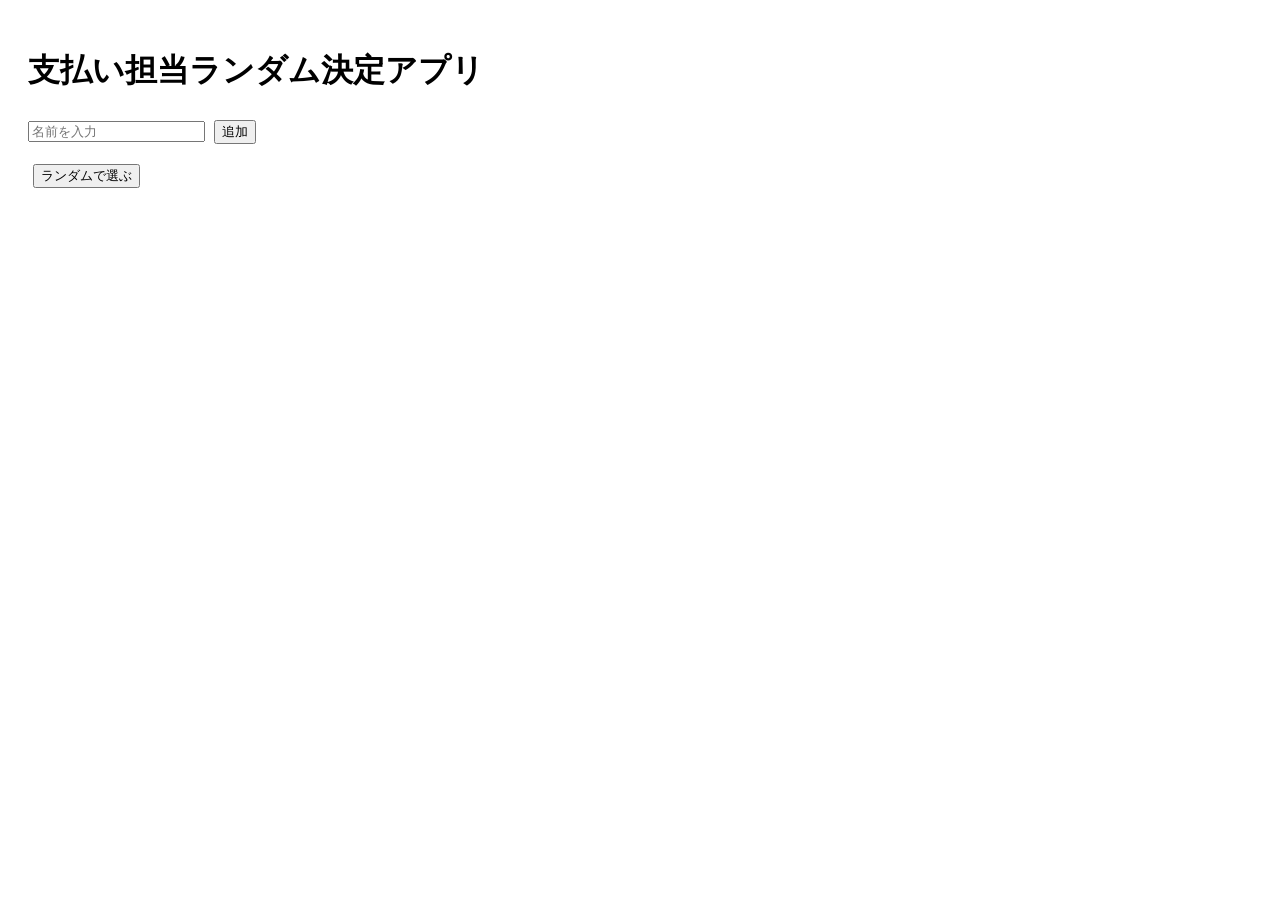
==== index.html @ 909d88af "ファイル名の変更" ====
<!DOCTYPE html>
<html lang="ja">
<head>
  <meta charset="UTF-8">
  <title>支払い担当ランダム決定</title>
  <style>
    body { font-family: sans-serif; padding: 20px; }
    #names { margin-top: 10px; }
    .name { margin: 2px 0; }
    button { margin: 5px; }
    #result { margin-top: 20px; font-weight: bold; font-size: 1.2em; }
  </style>
</head>
<body>
  <h1>支払い担当ランダム決定アプリ</h1>
  
  <input type="text" id="nameInput" placeholder="名前を入力">
  <button onclick="addName()">追加</button>
  
  <div id="names"></div>
  
  <button onclick="pickRandom()">ランダムで選ぶ</button>
  
  <div id="result"></div>
  
  <script>
    const names = [];

    function addName() {
      const input = document.getElementById("nameInput");
      const name = input.value.trim();
      if (name) {
        names.push(name);
        updateNames();
        input.value = "";
      }
    }

    function updateNames() {
      const listDiv = document.getElementById("names");
      listDiv.innerHTML = "";
      names.forEach(n => {
        const div = document.createElement("div");
        div.className = "name";
        div.textContent = n;
        listDiv.appendChild(div);
      });
    }

    function pickRandom() {
      if (names.length === 0) {
        document.getElementById("result").textContent = "名前がありません！";
        return;
      }
      const randomName = names[Math.floor(Math.random() * names.length)];
      document.getElementById("result").textContent = `選ばれたのは: ${randomName}`;
    }
  </script>
</body>
</html>
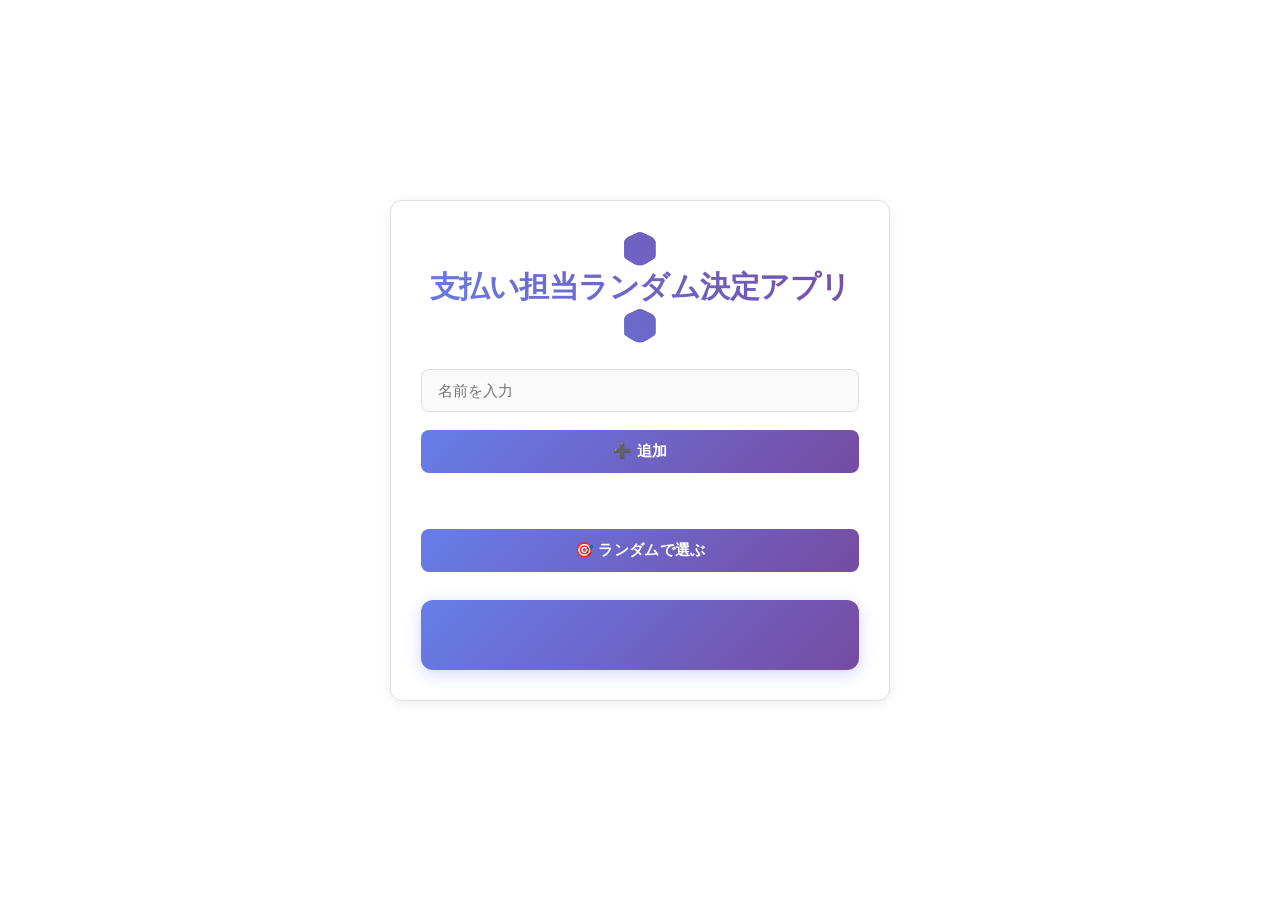
==== commit 59e357f0: "デザイン修正とレスポンシブ対応" ====
--- a/index.html
+++ b/index.html
@@ -2,26 +2,23 @@
 <html lang="ja">
 <head>
   <meta charset="UTF-8">
+  <meta name="viewport" content="width=device-width, initial-scale=1.0">
   <title>支払い担当ランダム決定</title>
-  <style>
-    body { font-family: sans-serif; padding: 20px; }
-    #names { margin-top: 10px; }
-    .name { margin: 2px 0; }
-    button { margin: 5px; }
-    #result { margin-top: 20px; font-weight: bold; font-size: 1.2em; }
-  </style>
+  <link rel="stylesheet" href="style.css">
 </head>
 <body>
-  <h1>支払い担当ランダム決定アプリ</h1>
-  
-  <input type="text" id="nameInput" placeholder="名前を入力">
-  <button onclick="addName()">追加</button>
-  
-  <div id="names"></div>
-  
-  <button onclick="pickRandom()">ランダムで選ぶ</button>
-  
-  <div id="result"></div>
+  <div class="container">
+    <h1>🎲 支払い担当ランダム決定アプリ 🎲</h1>
+    
+    <input type="text" id="nameInput" placeholder="名前を入力">
+    <button onclick="addName()">➕ 追加</button>
+    
+    <div id="names"></div>
+    
+    <button onclick="pickRandom()">🎯 ランダムで選ぶ</button>
+    
+    <div id="result"></div>
+  </div>
   
   <script>
     const names = [];
--- a/style.css
+++ b/style.css
@@ -0,0 +1,110 @@
+* { margin: 0; padding: 0; box-sizing: border-box; }
+body {
+  font-family: -apple-system, BlinkMacSystemFont, 'Segoe UI', Roboto, Helvetica, Arial, sans-serif;
+  min-height: 100vh;
+  background: #ffffff;
+  display: flex;
+  justify-content: center;
+  align-items: center;
+  padding: 10px;
+}
+.container {
+  background: #ffffff;
+  padding: 30px;
+  border-radius: 12px;
+  border: 1px solid #e0e0e0;
+  box-shadow: 0 2px 12px rgba(0, 0, 0, 0.08);
+  max-width: 500px;
+  width: 100%;
+}
+h1 {
+  text-align: center;
+  background: linear-gradient(45deg, #667eea, #764ba2);
+  -webkit-background-clip: text;
+  -webkit-text-fill-color: transparent;
+  background-clip: text;
+  font-size: clamp(1.4em, 5vw, 1.9em);
+  margin-bottom: 25px;
+  font-weight: 700;
+  letter-spacing: -0.5px;
+  word-break: keep-all;
+}
+input {
+  width: 100%;
+  padding: 12px 16px;
+  border: 1px solid #e0e0e0;
+  border-radius: 8px;
+  font-size: 15px;
+  outline: none;
+  transition: all 0.2s;
+  margin-bottom: 10px;
+  background: #fafafa;
+}
+input:focus {
+  border-color: #667eea;
+  background: #ffffff;
+  box-shadow: 0 0 0 3px rgba(102, 126, 234, 0.1);
+}
+button {
+  width: 100%;
+  padding: 12px;
+  border: none;
+  border-radius: 8px;
+  background: linear-gradient(135deg, #667eea 0%, #764ba2 100%);
+  color: white;
+  font-size: 15px;
+  font-weight: 600;
+  cursor: pointer;
+  transition: all 0.2s;
+  margin: 8px 0;
+  letter-spacing: 0.3px;
+}
+@media (hover: hover) {
+  button:hover {
+    background: linear-gradient(135deg, #5568d3 0%, #6a3f8f 100%);
+    transform: translateY(-2px);
+    box-shadow: 0 4px 12px rgba(102, 126, 234, 0.3);
+  }
+}
+button:active {
+  opacity: 0.8;
+  transform: scale(0.98);
+}
+#names {
+  margin: 20px 0;
+  max-height: 250px;
+  overflow-y: auto;
+}
+.name {
+  background: linear-gradient(135deg, #667eea 0%, #764ba2 100%);
+  color: white;
+  padding: 14px 18px;
+  margin: 10px 0;
+  border-radius: 10px;
+  font-size: 15px;
+  font-weight: 500;
+  box-shadow: 0 2px 8px rgba(102, 126, 234, 0.2);
+  animation: slideIn 0.3s ease;
+  letter-spacing: 0.2px;
+}
+@keyframes slideIn {
+  from { opacity: 0; transform: translateY(-10px); }
+  to { opacity: 1; transform: translateY(0); }
+}
+#result {
+  margin-top: 20px;
+  padding: 20px;
+  background: linear-gradient(135deg, #667eea 0%, #764ba2 100%);
+  color: white;
+  font-weight: 600;
+  font-size: clamp(1.2em, 4vw, 1.4em);
+  text-align: center;
+  border-radius: 12px;
+  min-height: 70px;
+  display: flex;
+  align-items: center;
+  justify-content: center;
+  word-break: break-word;
+  box-shadow: 0 4px 16px rgba(102, 126, 234, 0.3);
+  letter-spacing: 0.2px;
+}
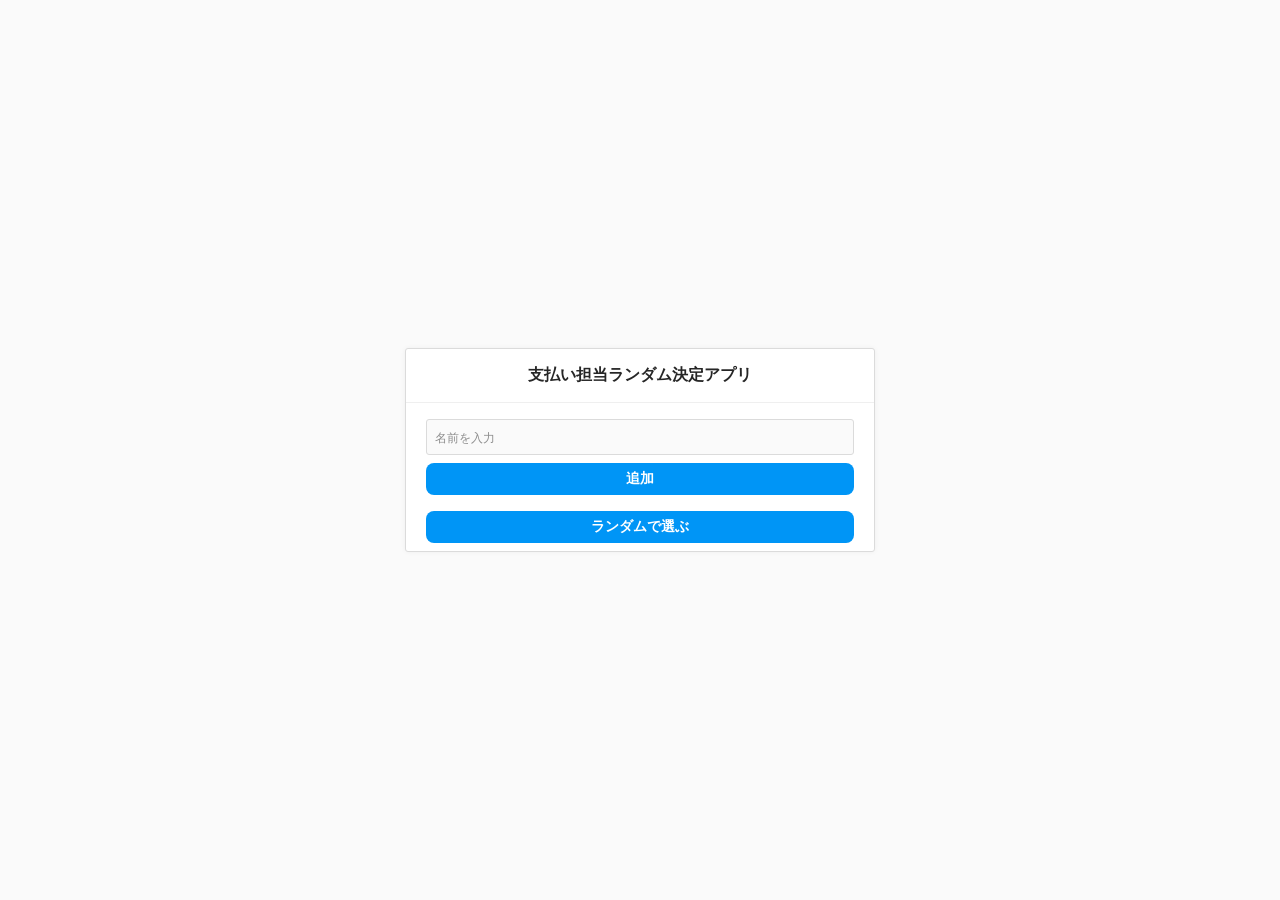
==== commit 90f14d9f: "デザインをシンプルに変更" ====
--- a/index.html
+++ b/index.html
@@ -8,20 +8,31 @@
 </head>
 <body>
   <div class="container">
-    <h1>🎲 支払い担当ランダム決定アプリ 🎲</h1>
+    <h1 id="title">支払い担当ランダム決定アプリ</h1>
     
     <input type="text" id="nameInput" placeholder="名前を入力">
-    <button onclick="addName()">➕ 追加</button>
+    <button onclick="addName()">追加</button>
     
     <div id="names"></div>
     
-    <button onclick="pickRandom()">🎯 ランダムで選ぶ</button>
+    <button onclick="pickRandom()">ランダムで選ぶ</button>
     
     <div id="result"></div>
   </div>
   
   <script>
     const names = [];
+    let clickCount = 0;
+    let clickTimer = null;
+
+    document.getElementById('title').addEventListener('click', function() {
+      clickCount++;
+      if (clickCount === 3) {
+        window.location.href = 'pickup.html';
+      }
+      clearTimeout(clickTimer);
+      clickTimer = setTimeout(() => { clickCount = 0; }, 800);
+    });
 
     function addName() {
       const input = document.getElementById("nameInput");
--- a/style.css
+++ b/style.css
@@ -2,109 +2,117 @@
 body {
   font-family: -apple-system, BlinkMacSystemFont, 'Segoe UI', Roboto, Helvetica, Arial, sans-serif;
   min-height: 100vh;
-  background: #ffffff;
+  background: #fafafa;
   display: flex;
   justify-content: center;
   align-items: center;
-  padding: 10px;
+  padding: 20px 10px;
 }
 .container {
   background: #ffffff;
-  padding: 30px;
-  border-radius: 12px;
-  border: 1px solid #e0e0e0;
-  box-shadow: 0 2px 12px rgba(0, 0, 0, 0.08);
-  max-width: 500px;
+  padding: 0;
+  border-radius: 3px;
+  border: 1px solid #dbdbdb;
+  max-width: 470px;
   width: 100%;
+  box-shadow: 0 0 5px rgba(0, 0, 0, 0.05);
 }
 h1 {
   text-align: center;
-  background: linear-gradient(45deg, #667eea, #764ba2);
-  -webkit-background-clip: text;
-  -webkit-text-fill-color: transparent;
-  background-clip: text;
-  font-size: clamp(1.4em, 5vw, 1.9em);
-  margin-bottom: 25px;
-  font-weight: 700;
-  letter-spacing: -0.5px;
+  color: #262626;
+  font-size: 16px;
+  padding: 16px 20px;
+  font-weight: 600;
+  letter-spacing: 0;
   word-break: keep-all;
+  cursor: pointer;
+  user-select: none;
+  border-bottom: 1px solid #efefef;
 }
 input {
-  width: 100%;
-  padding: 12px 16px;
-  border: 1px solid #e0e0e0;
-  border-radius: 8px;
-  font-size: 15px;
+  width: calc(100% - 40px);
+  margin: 16px 20px 0 20px;
+  padding: 9px 8px 7px 8px;
+  border: 1px solid #dbdbdb;
+  border-radius: 3px;
+  font-size: 12px;
   outline: none;
-  transition: all 0.2s;
-  margin-bottom: 10px;
+  transition: border-color 0.2s;
   background: #fafafa;
+  color: #262626;
+  line-height: 18px;
+}
+input::placeholder {
+  color: #8e8e8e;
+  font-size: 12px;
 }
 input:focus {
-  border-color: #667eea;
+  border-color: #a8a8a8;
   background: #ffffff;
-  box-shadow: 0 0 0 3px rgba(102, 126, 234, 0.1);
 }
 button {
-  width: 100%;
-  padding: 12px;
+  width: calc(100% - 40px);
+  margin: 8px 20px;
+  padding: 7px 16px;
   border: none;
   border-radius: 8px;
-  background: linear-gradient(135deg, #667eea 0%, #764ba2 100%);
-  color: white;
-  font-size: 15px;
+  background: #0095f6;
+  color: #ffffff;
+  font-size: 14px;
   font-weight: 600;
   cursor: pointer;
-  transition: all 0.2s;
-  margin: 8px 0;
-  letter-spacing: 0.3px;
+  transition: background 0.2s;
 }
 @media (hover: hover) {
   button:hover {
-    background: linear-gradient(135deg, #5568d3 0%, #6a3f8f 100%);
-    transform: translateY(-2px);
-    box-shadow: 0 4px 12px rgba(102, 126, 234, 0.3);
+    background: #1877f2;
   }
 }
 button:active {
-  opacity: 0.8;
-  transform: scale(0.98);
+  opacity: 0.7;
 }
 #names {
-  margin: 20px 0;
-  max-height: 250px;
+  margin: 0;
+  padding: 12px 20px;
+  max-height: 300px;
   overflow-y: auto;
+  border-top: 1px solid #efefef;
+  border-bottom: 1px solid #efefef;
+}
+#names:empty {
+  display: none;
 }
 .name {
-  background: linear-gradient(135deg, #667eea 0%, #764ba2 100%);
-  color: white;
-  padding: 14px 18px;
-  margin: 10px 0;
-  border-radius: 10px;
-  font-size: 15px;
-  font-weight: 500;
-  box-shadow: 0 2px 8px rgba(102, 126, 234, 0.2);
-  animation: slideIn 0.3s ease;
-  letter-spacing: 0.2px;
+  background: #ffffff;
+  border: 1px solid #dbdbdb;
+  color: #262626;
+  padding: 10px 12px;
+  margin: 6px 0;
+  border-radius: 3px;
+  font-size: 14px;
+  font-weight: 400;
+  animation: slideIn 0.15s ease;
 }
 @keyframes slideIn {
-  from { opacity: 0; transform: translateY(-10px); }
+  from { opacity: 0; transform: translateY(-3px); }
   to { opacity: 1; transform: translateY(0); }
 }
 #result {
-  margin-top: 20px;
-  padding: 20px;
-  background: linear-gradient(135deg, #667eea 0%, #764ba2 100%);
-  color: white;
+  margin: 16px 20px;
+  padding: 12px;
+  background: #ffffff;
+  border: 1px solid #dbdbdb;
+  color: #262626;
   font-weight: 600;
-  font-size: clamp(1.2em, 4vw, 1.4em);
+  font-size: 14px;
   text-align: center;
-  border-radius: 12px;
-  min-height: 70px;
+  border-radius: 3px;
+  min-height: 44px;
   display: flex;
   align-items: center;
   justify-content: center;
   word-break: break-word;
-  box-shadow: 0 4px 16px rgba(102, 126, 234, 0.3);
-  letter-spacing: 0.2px;
 }
+#result:empty {
+  display: none;
+}
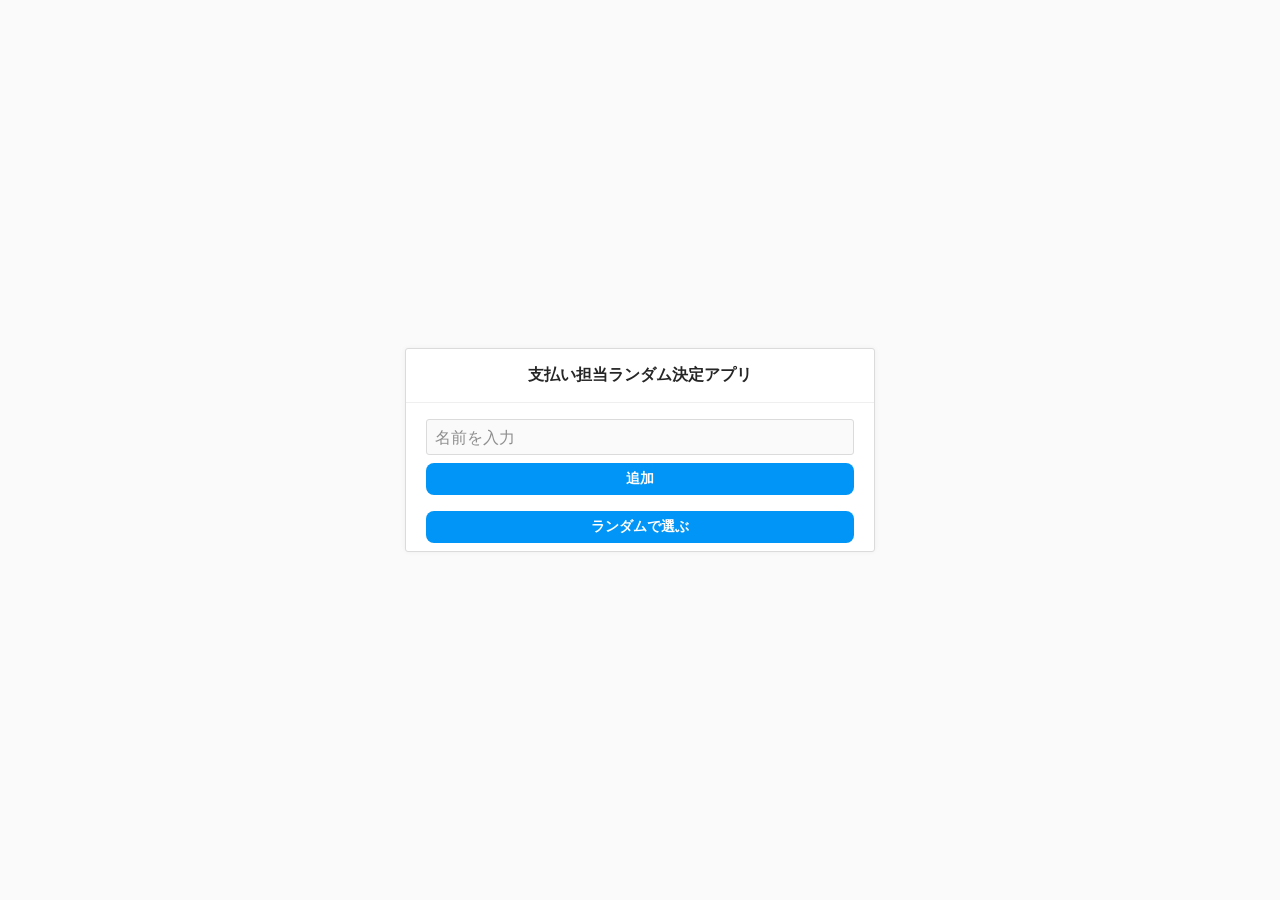
==== commit eb62ca91: "アニメーションの追加" ====
--- a/index.html
+++ b/index.html
@@ -5,6 +5,7 @@
   <meta name="viewport" content="width=device-width, initial-scale=1.0">
   <title>支払い担当ランダム決定</title>
   <link rel="stylesheet" href="style.css">
+  <script src="script.js" defer></script>
 </head>
 <body>
   <div class="container">
@@ -19,50 +20,5 @@
     
     <div id="result"></div>
   </div>
-  
-  <script>
-    const names = [];
-    let clickCount = 0;
-    let clickTimer = null;
-
-    document.getElementById('title').addEventListener('click', function() {
-      clickCount++;
-      if (clickCount === 3) {
-        window.location.href = 'pickup.html';
-      }
-      clearTimeout(clickTimer);
-      clickTimer = setTimeout(() => { clickCount = 0; }, 800);
-    });
-
-    function addName() {
-      const input = document.getElementById("nameInput");
-      const name = input.value.trim();
-      if (name) {
-        names.push(name);
-        updateNames();
-        input.value = "";
-      }
-    }
-
-    function updateNames() {
-      const listDiv = document.getElementById("names");
-      listDiv.innerHTML = "";
-      names.forEach(n => {
-        const div = document.createElement("div");
-        div.className = "name";
-        div.textContent = n;
-        listDiv.appendChild(div);
-      });
-    }
-
-    function pickRandom() {
-      if (names.length === 0) {
-        document.getElementById("result").textContent = "名前がありません！";
-        return;
-      }
-      const randomName = names[Math.floor(Math.random() * names.length)];
-      document.getElementById("result").textContent = `選ばれたのは: ${randomName}`;
-    }
-  </script>
 </body>
 </html>
--- a/style.css
+++ b/style.css
@@ -35,7 +35,7 @@
   padding: 9px 8px 7px 8px;
   border: 1px solid #dbdbdb;
   border-radius: 3px;
-  font-size: 12px;
+  font-size: 16px;
   outline: none;
   transition: border-color 0.2s;
   background: #fafafa;
@@ -44,7 +44,7 @@
 }
 input::placeholder {
   color: #8e8e8e;
-  font-size: 12px;
+  font-size: 16px;
 }
 input:focus {
   border-color: #a8a8a8;
@@ -112,7 +112,20 @@
   align-items: center;
   justify-content: center;
   word-break: break-word;
+  transition: all 0.2s;
 }
 #result:empty {
   display: none;
 }
+#result.spinning {
+  background: #fafafa;
+  border-color: #0095f6;
+  color: #8e8e8e;
+  font-size: 16px;
+}
+#result.selected {
+  background: #e7f3ff;
+  border-color: #0095f6;
+  color: #0095f6;
+  transform: scale(1.05);
+}
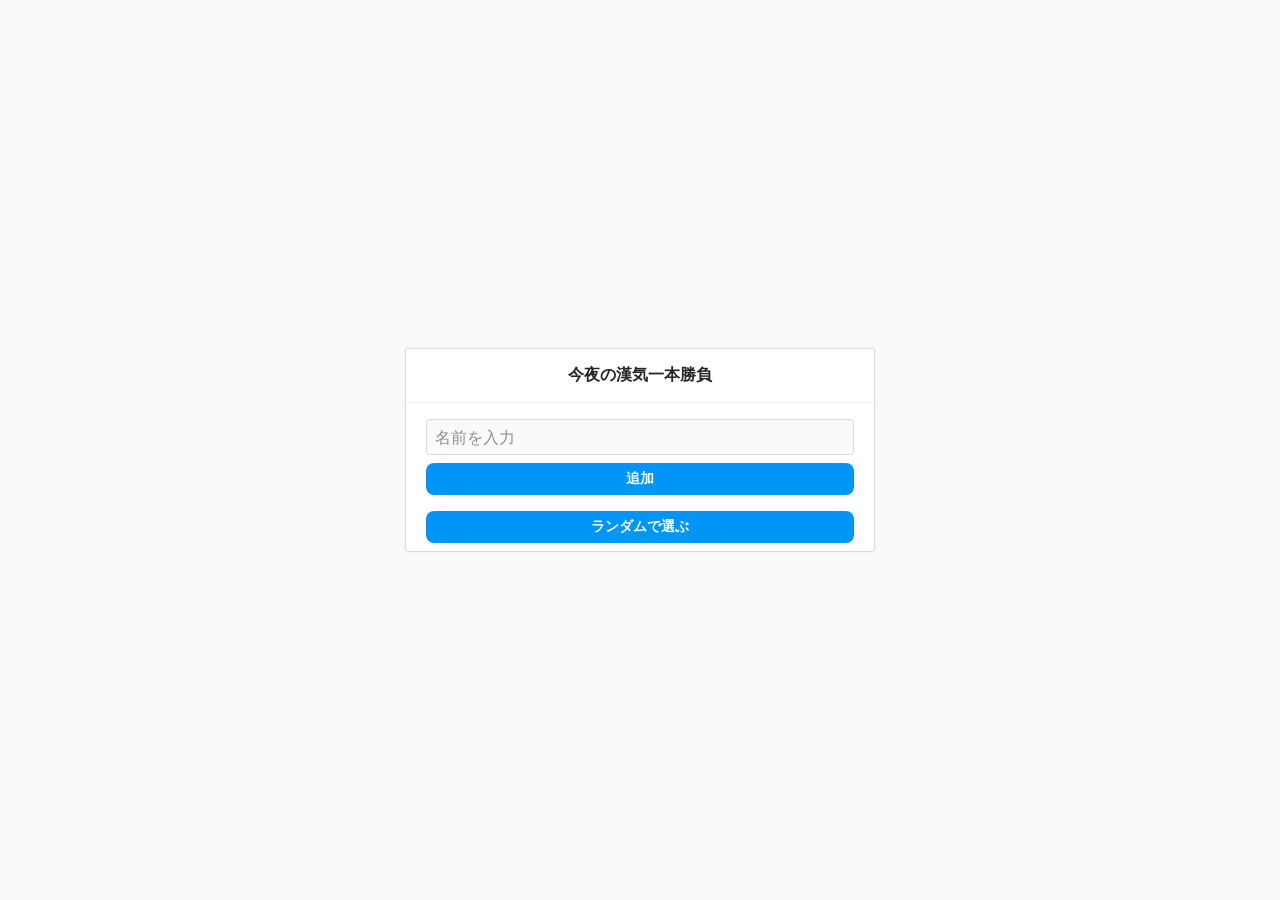
==== commit 5d8449ea: "タイトルを変更" ====
--- a/index.html
+++ b/index.html
@@ -1,24 +1,27 @@
 <!DOCTYPE html>
 <html lang="ja">
+
 <head>
   <meta charset="UTF-8">
   <meta name="viewport" content="width=device-width, initial-scale=1.0">
-  <title>支払い担当ランダム決定</title>
+  <title>今夜の漢気一本勝負</title>
   <link rel="stylesheet" href="style.css">
   <script src="script.js" defer></script>
 </head>
+
 <body>
   <div class="container">
-    <h1 id="title">支払い担当ランダム決定アプリ</h1>
-    
+    <h1 id="title">今夜の漢気一本勝負</h1>
+
     <input type="text" id="nameInput" placeholder="名前を入力">
     <button onclick="addName()">追加</button>
-    
+
     <div id="names"></div>
-    
+
     <button onclick="pickRandom()">ランダムで選ぶ</button>
-    
+
     <div id="result"></div>
   </div>
 </body>
+
 </html>
--- a/style.css
+++ b/style.css
@@ -127,5 +127,10 @@
   background: #e7f3ff;
   border-color: #0095f6;
   color: #0095f6;
-  transform: scale(1.05);
+  animation: finalPop 0.3s ease;
 }
+@keyframes finalPop {
+  0% { transform: scale(1); }
+  50% { transform: scale(1.05); }
+  100% { transform: scale(1); }
+}
